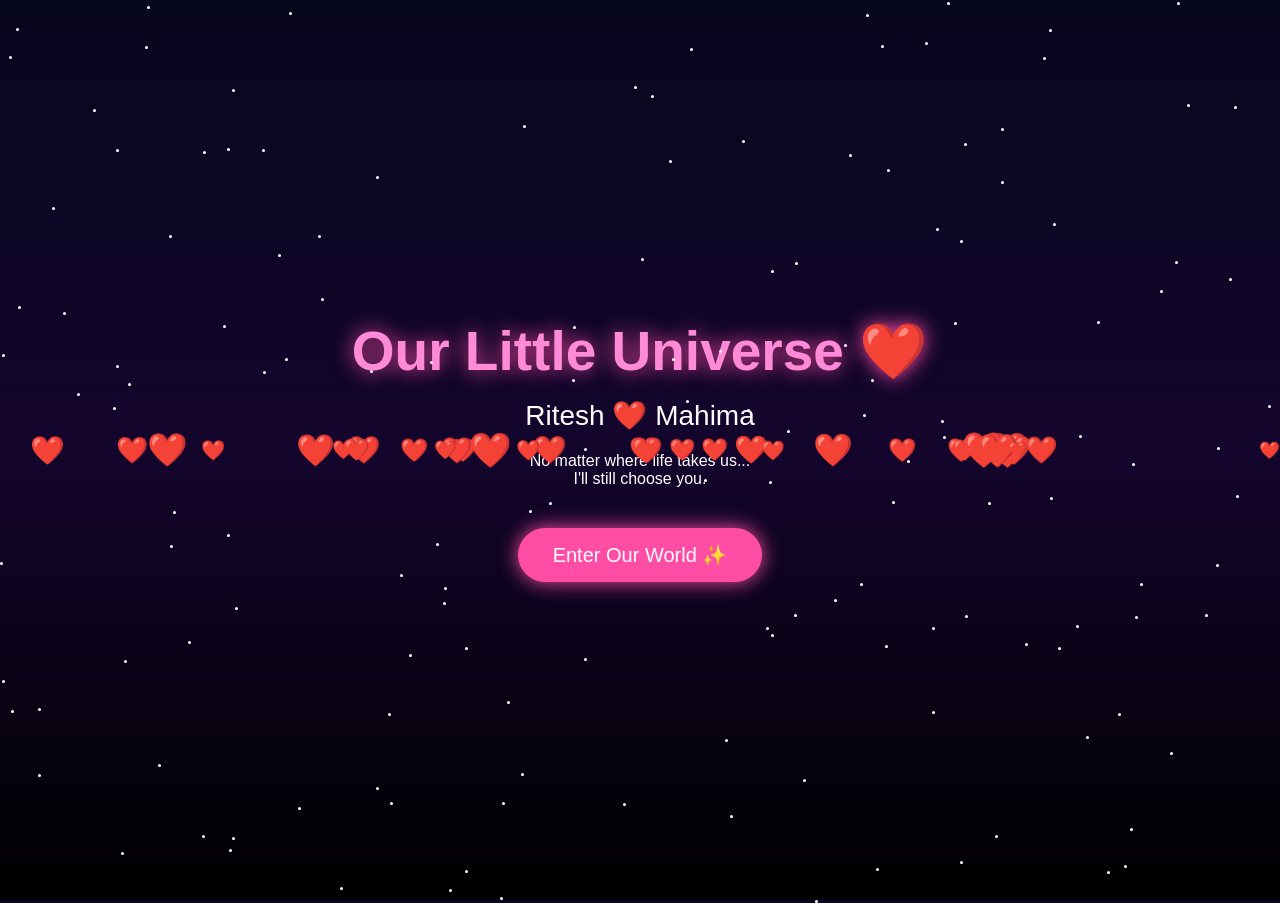
==== index.html @ bc426ebe "Create index.html" ====
<!DOCTYPE html>
<html lang="en">
<head>
<meta charset="UTF-8">
<meta name="viewport" content="width=device-width, initial-scale=1.0">
<title>Our Little Universe ❤️</title>

<style>
*{
margin:0;
padding:0;
box-sizing:border-box;
font-family:Arial,sans-serif;
}

body{
height:100vh;
display:flex;
justify-content:center;
align-items:center;
background:linear-gradient(180deg,#07071d,#14052d,#000);
overflow:hidden;
color:white;
text-align:center;
}

h1{
font-size:55px;
color:#ff8ad8;
text-shadow:0 0 20px #ff4da6;
}

h2{
margin-top:15px;
font-size:28px;
font-weight:normal;
}

button{
margin-top:40px;
padding:15px 35px;
font-size:20px;
border:none;
border-radius:40px;
background:#ff4da6;
color:white;
cursor:pointer;
transition:.4s;
box-shadow:0 0 20px #ff4da6;
}

button:hover{
transform:scale(1.08);
}

.star{
position:absolute;
width:3px;
height:3px;
background:white;
border-radius:50%;
animation:blink 2s infinite;
}

@keyframes blink{
50%{opacity:.2;}
100%{opacity:1;}
}

.heart{
position:absolute;
color:#ff4da6;
font-size:22px;
animation:float 8s linear infinite;
}

@keyframes float{
0%{
transform:translateY(100vh);
opacity:0;
}
100%{
transform:translateY(-100vh);
opacity:1;
}
}
</style>

</head>

<body>

<div>
<h1>Our Little Universe ❤️</h1>

<h2>Ritesh ❤️ Mahima</h2>

<p style="margin-top:20px;">
No matter where life takes us...<br>
I'll still choose you.
</p>

<button onclick="alert('Welcome, Cutie ❤️')">
Enter Our World ✨
</button>
</div>

<script>

for(let i=0;i<150;i++){
let s=document.createElement("div");
s.className="star";
s.style.left=Math.random()*100+"vw";
s.style.top=Math.random()*100+"vh";
s.style.animationDelay=Math.random()*2+"s";
document.body.appendChild(s);
}

for(let i=0;i<35;i++){
let h=document.createElement("div");
h.className="heart";
h.innerHTML="❤️";
h.style.left=Math.random()*100+"vw";
h.style.animationDuration=(5+Math.random()*5)+"s";
h.style.fontSize=(15+Math.random()*20)+"px";
document.body.appendChild(h);
}

</script>

</body>
</html>
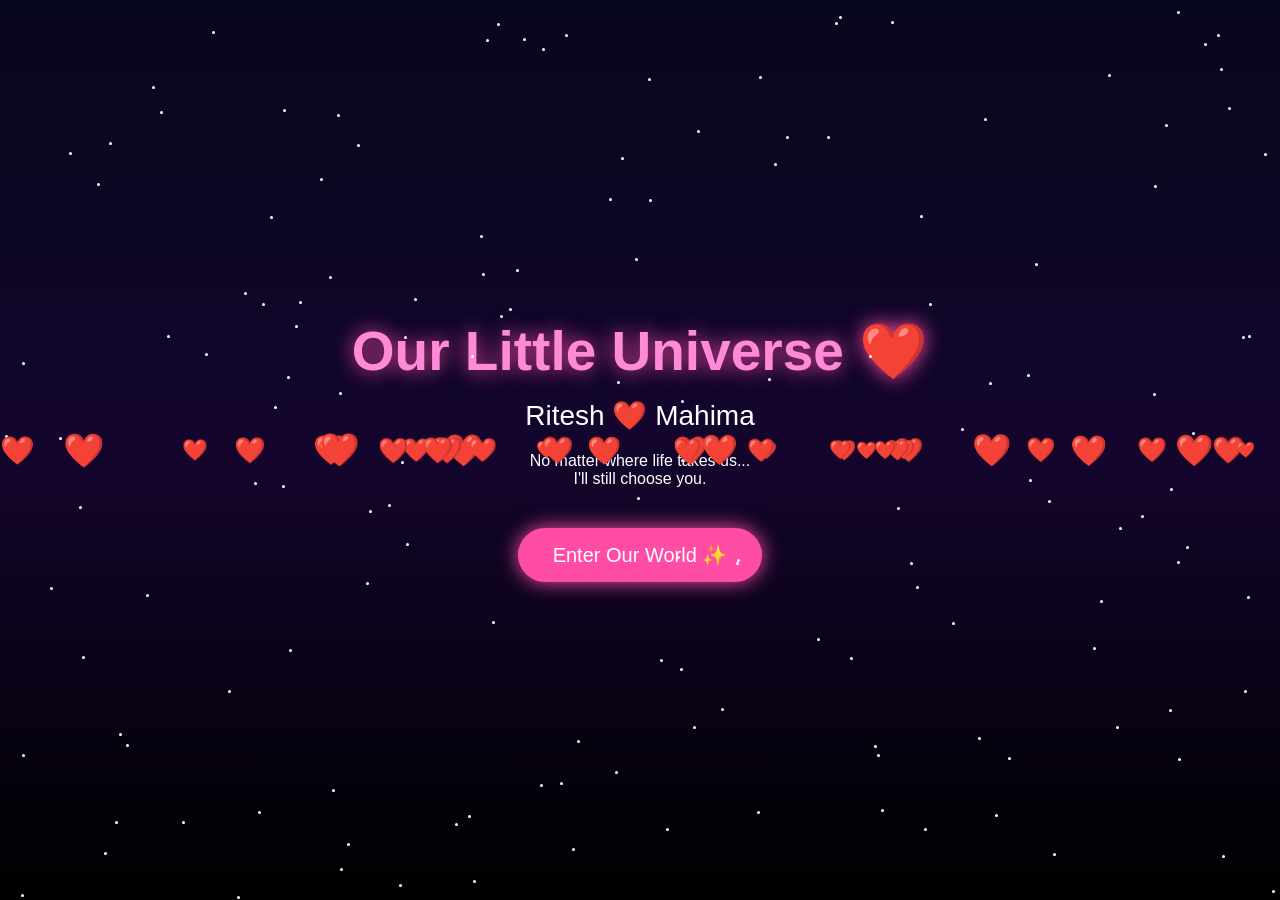
==== commit 7f9796de: "Update index.html" ====
--- a/index.html
+++ b/index.html
@@ -100,8 +100,8 @@
 I'll still choose you.
 </p>
 
-<button onclick="alert('Welcome, Cutie ❤️')">
-Enter Our World ✨
+<button onclick="window.location.href='letter.html'">
+  Enter Our World ✨
 </button>
 </div>
 
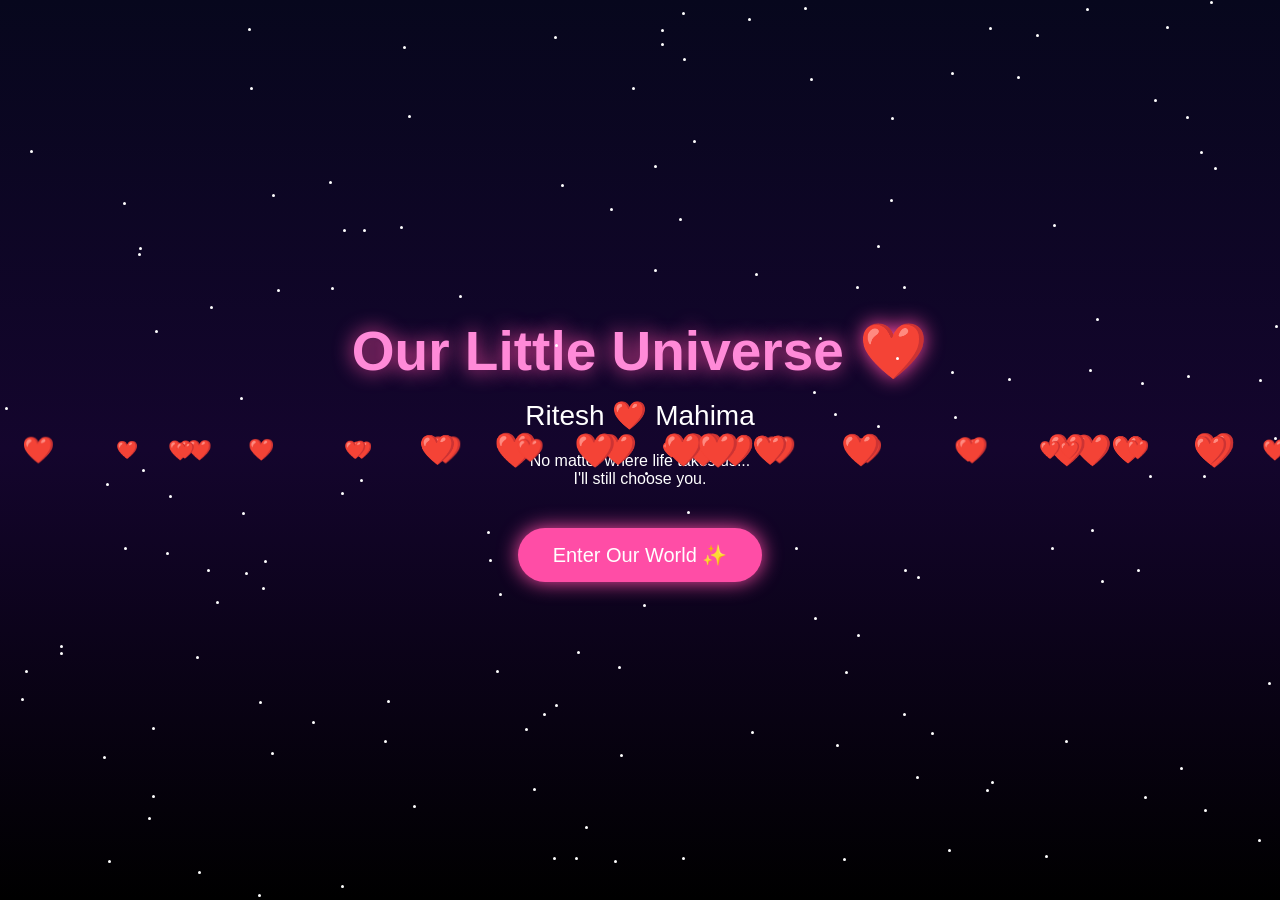
==== commit 05daaad5: "Update index.html" ====
--- a/index.html
+++ b/index.html
@@ -101,7 +101,7 @@
 </p>
 
 <button onclick="window.location.href='letter.html'">
-  Enter Our World ✨
+    Enter Our World ✨
 </button>
 </div>
 
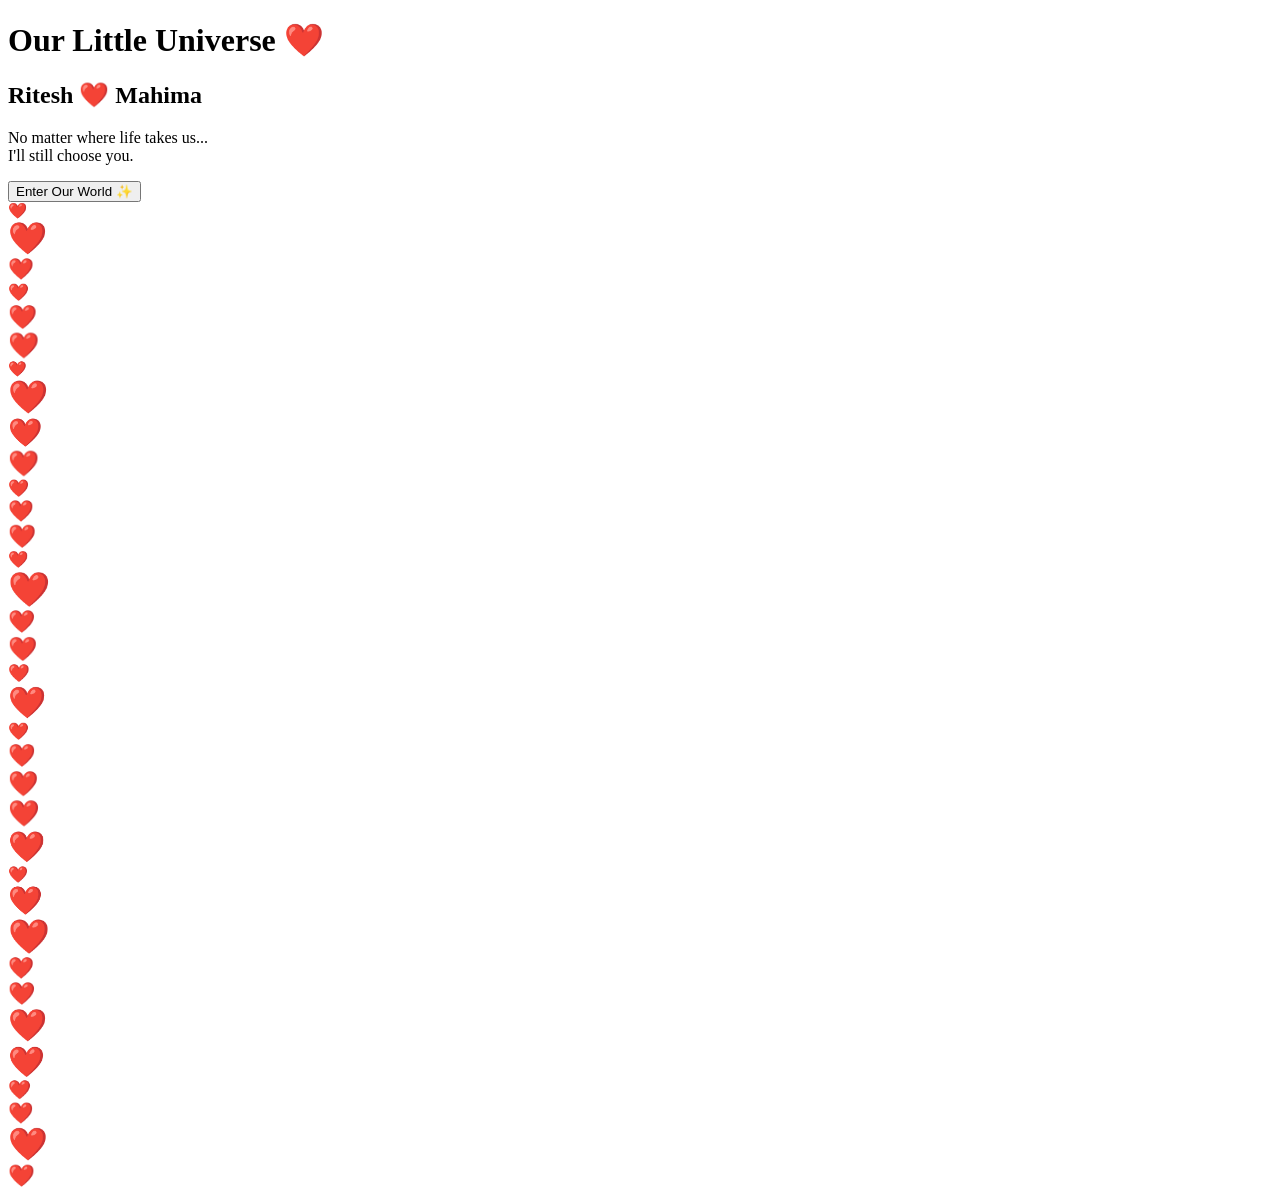
==== commit 5fb482c9: "Update index.html" ====
--- a/index.html
+++ b/index.html
@@ -3,94 +3,15 @@
 <head>
 <meta charset="UTF-8">
 <meta name="viewport" content="width=device-width, initial-scale=1.0">
-<title>Our Little Universe ❤️</title>
-
-<style>
-*{
-margin:0;
-padding:0;
-box-sizing:border-box;
-font-family:Arial,sans-serif;
-}
-
-body{
-height:100vh;
-display:flex;
-justify-content:center;
-align-items:center;
-background:linear-gradient(180deg,#07071d,#14052d,#000);
-overflow:hidden;
-color:white;
-text-align:center;
-}
-
-h1{
-font-size:55px;
-color:#ff8ad8;
-text-shadow:0 0 20px #ff4da6;
-}
-
-h2{
-margin-top:15px;
-font-size:28px;
-font-weight:normal;
-}
-
-button{
-margin-top:40px;
-padding:15px 35px;
-font-size:20px;
-border:none;
-border-radius:40px;
-background:#ff4da6;
-color:white;
-cursor:pointer;
-transition:.4s;
-box-shadow:0 0 20px #ff4da6;
-}
-
-button:hover{
-transform:scale(1.08);
-}
-
-.star{
-position:absolute;
-width:3px;
-height:3px;
-background:white;
-border-radius:50%;
-animation:blink 2s infinite;
-}
-
-@keyframes blink{
-50%{opacity:.2;}
-100%{opacity:1;}
-}
-
-.heart{
-position:absolute;
-color:#ff4da6;
-font-size:22px;
-animation:float 8s linear infinite;
-}
-
-@keyframes float{
-0%{
-transform:translateY(100vh);
-opacity:0;
-}
-100%{
-transform:translateY(-100vh);
-opacity:1;
-}
-}
-</style>
-
+<title>Our Little Universe ❤️</title                                                                                                                                                                                                                                                                                                                                                                                                                                                                                                                                                                                                                                                                                                                                                                                                                                                                                                                                                                                                                                                                                                                                                                                                                                                                                                                                                                                                                                                                                                                                                                                                                                                                                                                                                                                                                                                                                                                                                                                             
+                                
+<link rel="stylesheet" href="style.css"
+    
 </head>
 
 <body>
 
-<div>
+<div class="card">
 <h1>Our Little Universe ❤️</h1>
 
 <h2>Ritesh ❤️ Mahima</h2>
--- a/style.css
+++ b/style.css
@@ -0,0 +1,174 @@
+*{
+margin:0;
+padding:0;
+box-sizing:border-box;
+font-family:'Segoe UI',sans-serif;
+}
+
+body{
+height:100vh;
+display:flex;
+justify-content:center;
+align-items:center;
+overflow:hidden;
+background:
+radial-gradient(circle at top,#2c1155,#12052c,#000);
+color:white;
+text-align:center;
+position:relative;
+}
+
+/* Glass Card */
+
+.card{
+padding:50px;
+border-radius:30px;
+background:rgba(255,255,255,.07);
+backdrop-filter:blur(15px);
+border:1px solid rgba(255,255,255,.15);
+box-shadow:0 0 40px rgba(255,77,166,.3);
+z-index:10;
+animation:fade 1.5s ease;
+}
+
+@keyframes fade{
+from{
+opacity:0;
+transform:translateY(40px);
+}
+to{
+opacity:1;
+transform:translateY(0);
+}
+}
+
+h1{
+font-size:55px;
+color:#ff8ad8;
+text-shadow:0 0 20px #ff4da6;
+}
+
+h2{
+margin-top:15px;
+font-weight:normal;
+}
+
+p{
+margin-top:20px;
+line-height:30px;
+}
+
+button{
+
+margin-top:40px;
+
+padding:18px 40px;
+
+border:none;
+
+border-radius:50px;
+
+font-size:20px;
+
+cursor:pointer;
+
+background:
+linear-gradient(45deg,#ff4da6,#ff8ac8);
+
+color:white;
+
+transition:.4s;
+
+box-shadow:0 0 30px #ff4da6;
+
+}
+
+button:hover{
+
+transform:
+translateY(-5px)
+scale(1.05);
+
+box-shadow:0 0 60px #ff4da6;
+
+}
+
+.star{
+position:absolute;
+width:3px;
+height:3px;
+background:white;
+border-radius:50%;
+animation:blink 2s infinite;
+}
+
+@keyframes blink{
+50%{opacity:.3;}
+100%{opacity:1;}
+}
+
+.heart{
+position:absolute;
+animation:float linear infinite;
+}
+
+@keyframes float{
+
+0%{
+transform:translateY(100vh);
+opacity:0;
+}
+
+100%{
+transform:translateY(-120vh);
+opacity:1;
+}
+
+}
+
+.shooting{
+
+position:absolute;
+
+width:2px;
+
+height:120px;
+
+background:
+linear-gradient(white,transparent);
+
+transform:rotate(35deg);
+
+animation:shoot linear infinite;
+
+opacity:.7;
+
+}
+
+@keyframes shoot{
+
+0%{
+
+transform:
+translate(0,0)
+rotate(35deg);
+
+opacity:0;
+
+}
+
+10%{
+opacity:1;
+}
+
+100%{
+
+transform:
+translate(-800px,800px)
+rotate(35deg);
+
+opacity:0;
+
+}
+
+}
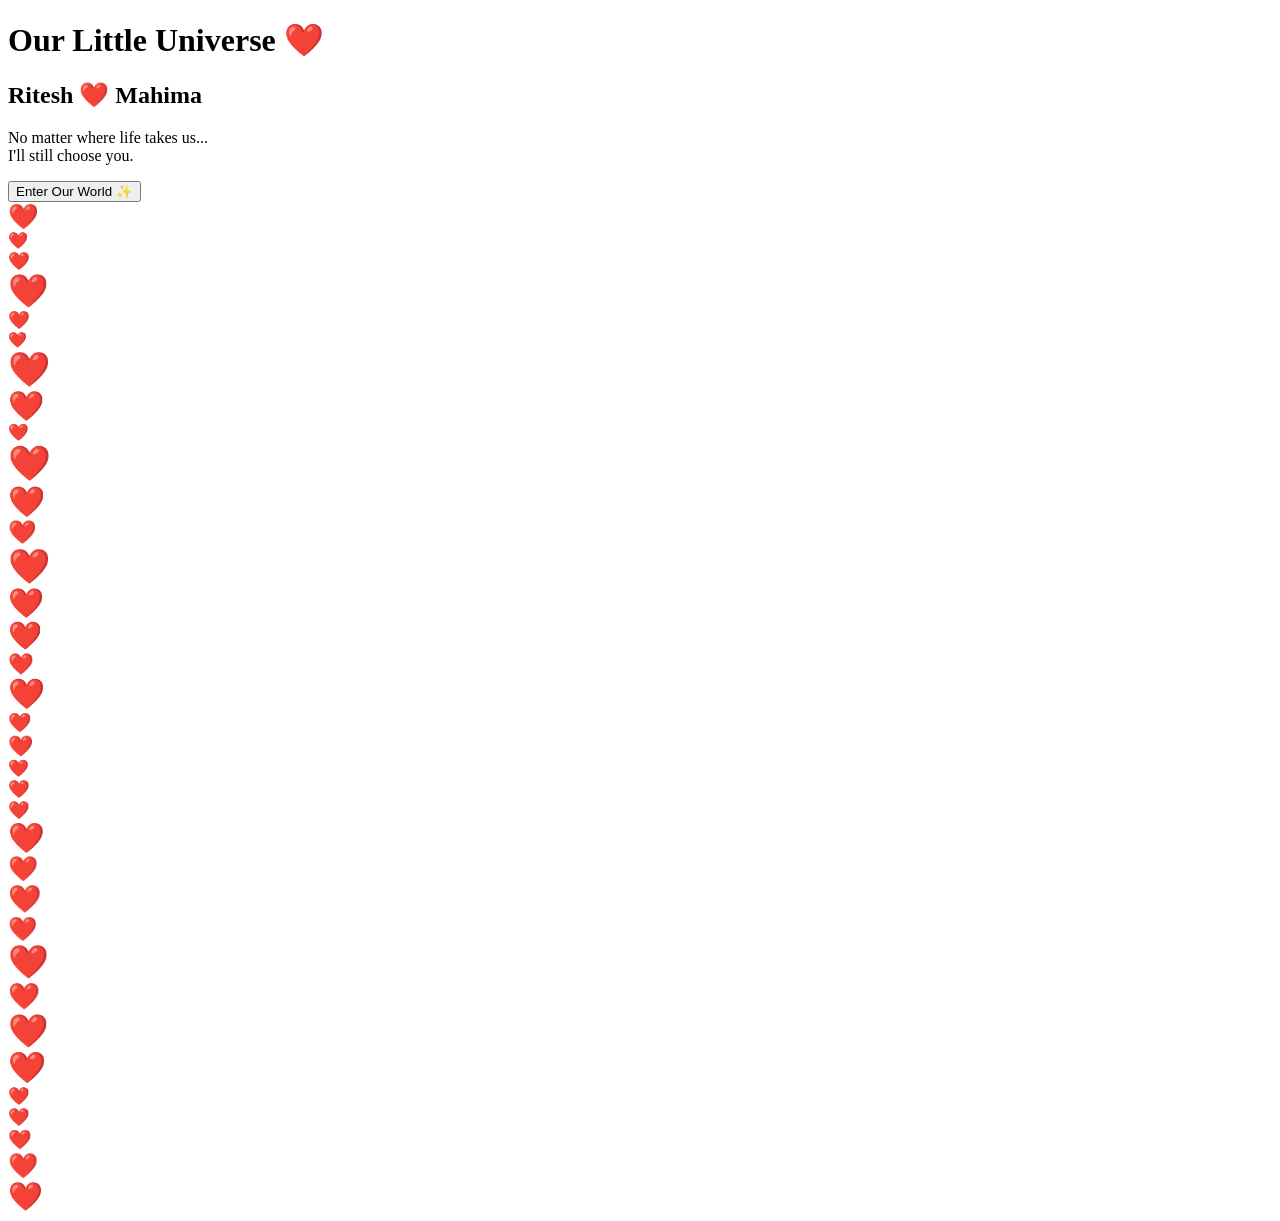
==== commit 86425ac4: "Update index.html" ====
--- a/index.html
+++ b/index.html
@@ -5,7 +5,7 @@
 <meta name="viewport" content="width=device-width, initial-scale=1.0">
 <title>Our Little Universe ❤️</title                                                                                                                                                                                                                                                                                                                                                                                                                                                                                                                                                                                                                                                                                                                                                                                                                                                                                                                                                                                                                                                                                                                                                                                                                                                                                                                                                                                                                                                                                                                                                                                                                                                                                                                                                                                                                                                                                                                                                                                             
                                 
-<link rel="stylesheet" href="style.css"
+<link rel="stylesheet" href="style.css">
     
 </head>
 
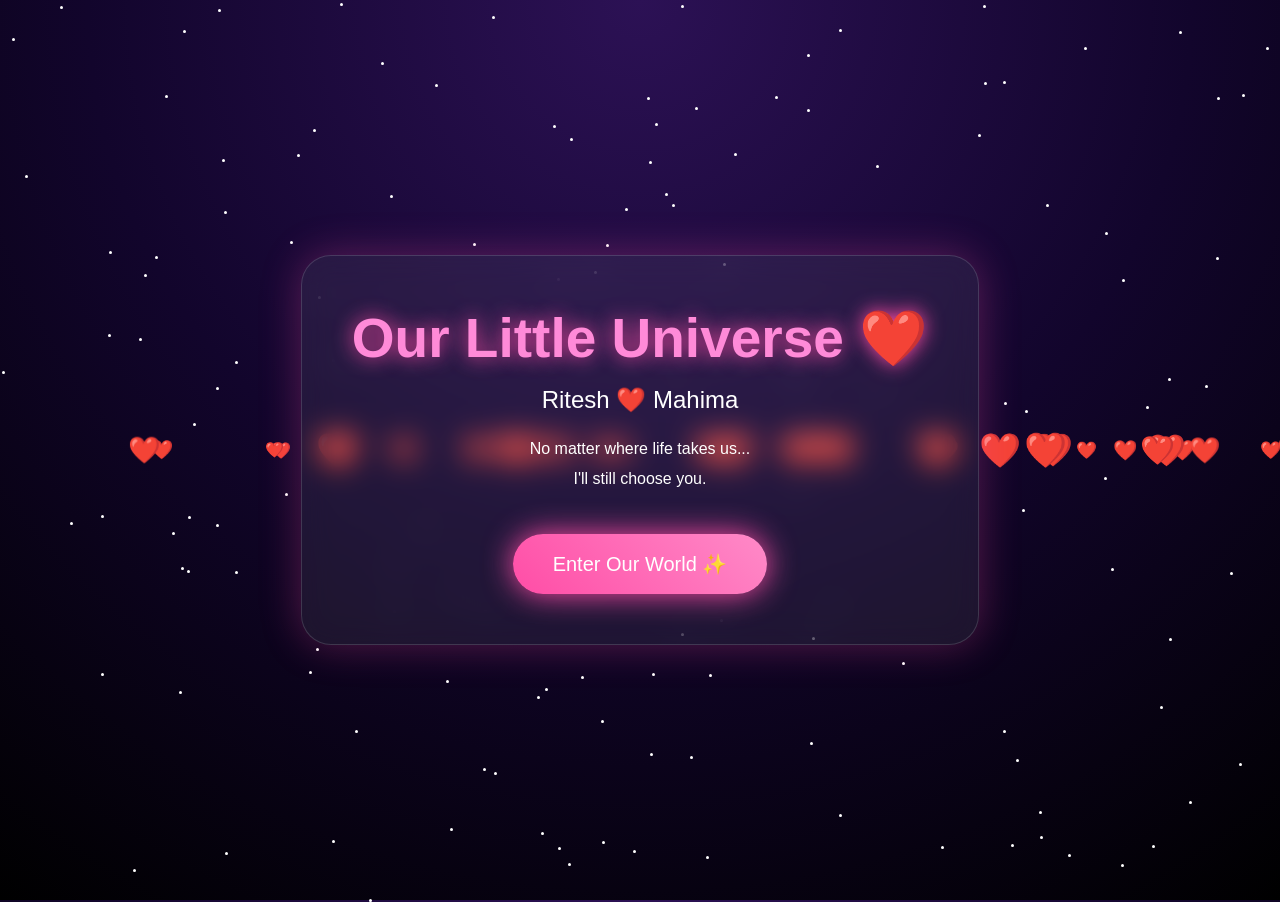
==== commit c024e789: "Update index.html" ====
--- a/index.html
+++ b/index.html
@@ -1,9 +1,14 @@
-<!DOCTYPE html>
+  <!DOCTYPE html>
 <html lang="en">
 <head>
 <meta charset="UTF-8">
 <meta name="viewport" content="width=device-width, initial-scale=1.0">
-<title>Our Little Universe ❤️</title                                                                                                                                                                                                                                                                                                                                                                                                                                                                                                                                                                                                                                                                                                                                                                                                                                                                                                                                                                                                                                                                                                                                                                                                                                                                                                                                                                                                                                                                                                                                                                                                                                                                                                                                                                                                                                                                                                                                                                                             
+
+<title>Our Little Universe ❤️</title>
+
+<link rel="stylesheet" href="style.css">
+
+</head>                                                                                                                                                                                                                                                                                                                                                                                                                                                                                                                                                                                                                                                                                                                                                                                                                                                                                                                                                                                                                                                                                                                                                                                                                                                                                                                                                                                                                                                                                                                                                                                                                                                                                                                                                                                                                                                                                                                                                                                         
                                 
 <link rel="stylesheet" href="style.css">
     
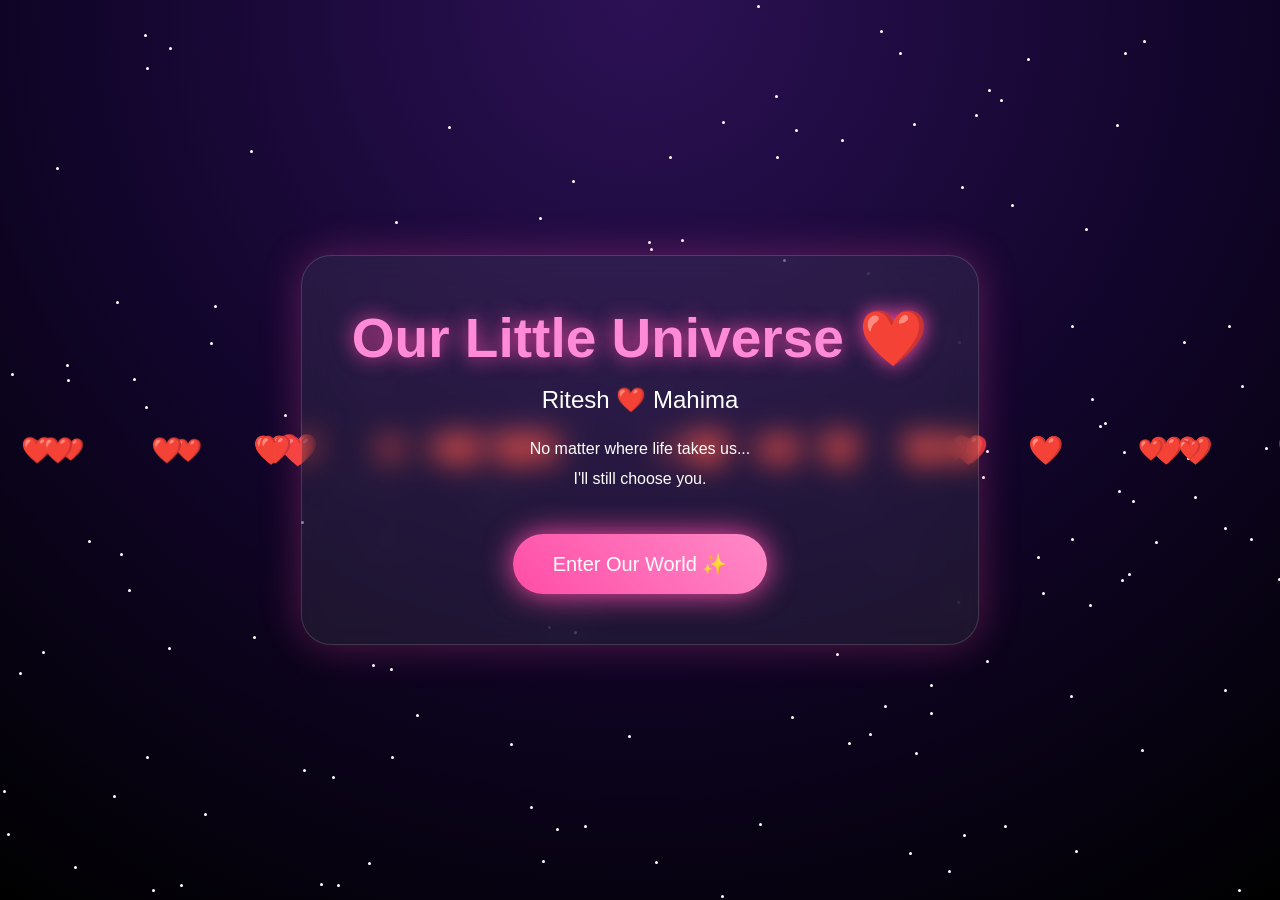
==== commit 1e8e6f39: "Update index.html" ====
--- a/index.html
+++ b/index.html
@@ -1,4 +1,4 @@
-  <!DOCTYPE html>
+<!DOCTYPE html>
 <html lang="en">
 <head>
 <meta charset="UTF-8">
@@ -8,10 +8,6 @@
 
 <link rel="stylesheet" href="style.css">
 
-</head>                                                                                                                                                                                                                                                                                                                                                                                                                                                                                                                                                                                                                                                                                                                                                                                                                                                                                                                                                                                                                                                                                                                                                                                                                                                                                                                                                                                                                                                                                                                                                                                                                                                                                                                                                                                                                                                                                                                                                                                         
-                                
-<link rel="stylesheet" href="style.css">
-    
 </head>
 
 <body>
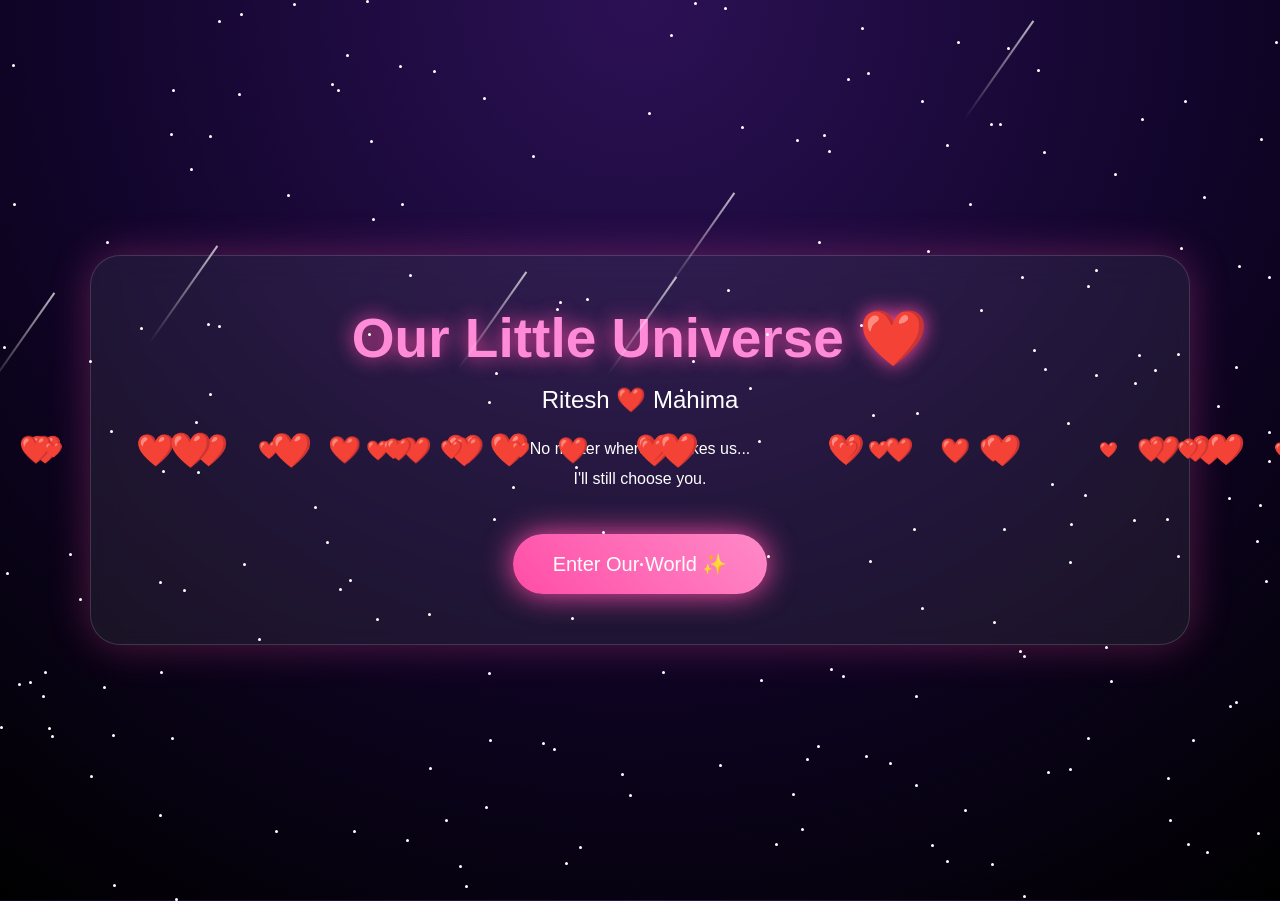
==== commit 2bd9fd1d: "Update index.html" ====
--- a/index.html
+++ b/index.html
@@ -1,5 +1,6 @@
 <!DOCTYPE html>
 <html lang="en">
+
 <head>
 <meta charset="UTF-8">
 <meta name="viewport" content="width=device-width, initial-scale=1.0">
@@ -12,7 +13,13 @@
 
 <body>
 
+<!-- 🎵 Background Music -->
+<audio id="bgMusic" loop>
+    <source src="Khat Navjot Ahuja (pagalall.com).mp3" type="audio/mpeg">
+</audio>
+
 <div class="card">
+
 <h1>Our Little Universe ❤️</h1>
 
 <h2>Ritesh ❤️ Mahima</h2>
@@ -22,33 +29,12 @@
 I'll still choose you.
 </p>
 
-<button onclick="window.location.href='letter.html'">
+<button id="enterBtn" onclick="window.location.href='letter.html'">
     Enter Our World ✨
 </button>
+
 </div>
 
-<script>
+<script src="script.js"></script>
 
-for(let i=0;i<150;i++){
-let s=document.createElement("div");
-s.className="star";
-s.style.left=Math.random()*100+"vw";
-s.style.top=Math.random()*100+"vh";
-s.style.animationDelay=Math.random()*2+"s";
-document.body.appendChild(s);
-}
-
-for(let i=0;i<35;i++){
-let h=document.createElement("div");
-h.className="heart";
-h.innerHTML="❤️";
-h.style.left=Math.random()*100+"vw";
-h.style.animationDuration=(5+Math.random()*5)+"s";
-h.style.fontSize=(15+Math.random()*20)+"px";
-document.body.appendChild(h);
-}
-
-</script>
-
-</body>
-</html>
+</
--- a/style.css
+++ b/style.css
@@ -6,29 +6,32 @@
 }
 
 body{
-height:100vh;
+min-height:100vh;
 display:flex;
 justify-content:center;
 align-items:center;
-overflow:hidden;
-background:
-radial-gradient(circle at top,#2c1155,#12052c,#000);
+overflow-x:hidden;
+overflow-y:auto;
+background:radial-gradient(circle at top,#2c1155,#12052c,#000);
 color:white;
 text-align:center;
 position:relative;
+padding:40px 20px;
 }
 
 /* Glass Card */
 
 .card{
+width:90%;
+max-width:1100px;
 padding:50px;
 border-radius:30px;
 background:rgba(255,255,255,.07);
 backdrop-filter:blur(15px);
 border:1px solid rgba(255,255,255,.15);
 box-shadow:0 0 40px rgba(255,77,166,.3);
-z-index:10;
 animation:fade 1.5s ease;
+margin:40px auto;
 }
 
 @keyframes fade{
@@ -59,38 +62,24 @@
 }
 
 button{
-
 margin-top:40px;
-
 padding:18px 40px;
-
 border:none;
-
 border-radius:50px;
-
 font-size:20px;
-
 cursor:pointer;
-
-background:
-linear-gradient(45deg,#ff4da6,#ff8ac8);
-
+background:linear-gradient(45deg,#ff4da6,#ff8ac8);
 color:white;
-
 transition:.4s;
-
 box-shadow:0 0 30px #ff4da6;
-
+display:block;
+margin-left:auto;
+margin-right:auto;
 }
 
 button:hover{
-
-transform:
-translateY(-5px)
-scale(1.05);
-
+transform:translateY(-5px) scale(1.05);
 box-shadow:0 0 60px #ff4da6;
-
 }
 
 .star{
@@ -113,62 +102,159 @@
 }
 
 @keyframes float{
-
 0%{
 transform:translateY(100vh);
 opacity:0;
 }
-
 100%{
 transform:translateY(-120vh);
 opacity:1;
 }
-
 }
 
 .shooting{
-
 position:absolute;
-
 width:2px;
-
 height:120px;
-
-background:
-linear-gradient(white,transparent);
-
+background:linear-gradient(white,transparent);
 transform:rotate(35deg);
-
 animation:shoot linear infinite;
-
 opacity:.7;
-
 }
 
 @keyframes shoot{
-
 0%{
-
-transform:
-translate(0,0)
-rotate(35deg);
-
-opacity:0;
-
-}
-
+transform:translate(0,0) rotate(35deg);
+opacity:0;
+}
 10%{
 opacity:1;
 }
-
 100%{
-
-transform:
-translate(-800px,800px)
-rotate(35deg);
-
-opacity:0;
-
-}
-
-}
+transform:translate(-800px,800px) rotate(35deg);
+opacity:0;
+}
+}
+
+/* Timeline */
+
+.timeline{
+margin-top:30px;
+text-align:left;
+}
+
+.event{
+margin:25px 0;
+padding:20px;
+background:rgba(255,255,255,.05);
+border-left:4px solid #ff5ca8;
+border-radius:15px;
+transition:.4s;
+}
+
+.event:hover{
+transform:translateX(10px);
+box-shadow:0 0 20px rgba(255,92,168,.4);
+}
+
+.event h2{
+color:#ff7cc3;
+margin-bottom:10px;
+}
+
+.event p{
+color:#eee;
+line-height:1.7;
+}
+
+/* Gallery */
+
+.gallery{
+display:grid;
+grid-template-columns:repeat(auto-fit,minmax(220px,1fr));
+gap:20px;
+margin-top:40px;
+}
+
+.gallery img{
+width:100%;
+height:250px;
+object-fit:cover;
+border-radius:20px;
+transition:.4s;
+cursor:pointer;
+box-shadow:0 0 20px rgba(255,105,180,.4);
+}
+
+.gallery img:hover{
+transform:scale(1.05);
+box-shadow:0 0 40px hotpink;
+}
+
+/* Timer */
+
+.timer{
+margin-top:35px;
+padding:25px;
+background:rgba(255,255,255,.08);
+border-radius:20px;
+box-shadow:0 0 20px rgba(255,105,180,.5);
+}
+
+#loveTimer{
+font-size:30px;
+margin-top:20px;
+color:#ff9ed8;
+font-weight:bold;
+line-height:1.7;
+}
+
+/* Loading */
+
+#loading{
+position:fixed;
+top:0;
+left:0;
+width:100%;
+height:100%;
+background:#000;
+display:flex;
+justify-content:center;
+align-items:center;
+flex-direction:column;
+z-index:9999;
+}
+
+#loading h1{
+font-size:90px;
+animation:pulse 1.2s infinite;
+}
+
+#loading h2{
+margin-top:20px;
+color:white;
+}
+
+@keyframes pulse{
+50%{
+transform:scale(1.2);
+}
+}
+
+#content{
+animation:fadePage 2s;
+}
+
+@keyframes fadePage{
+from{
+opacity:0;
+}
+to{
+opacity:1;
+}
+}
+
+audio{
+width:100%;
+margin-top:20px;
+}
